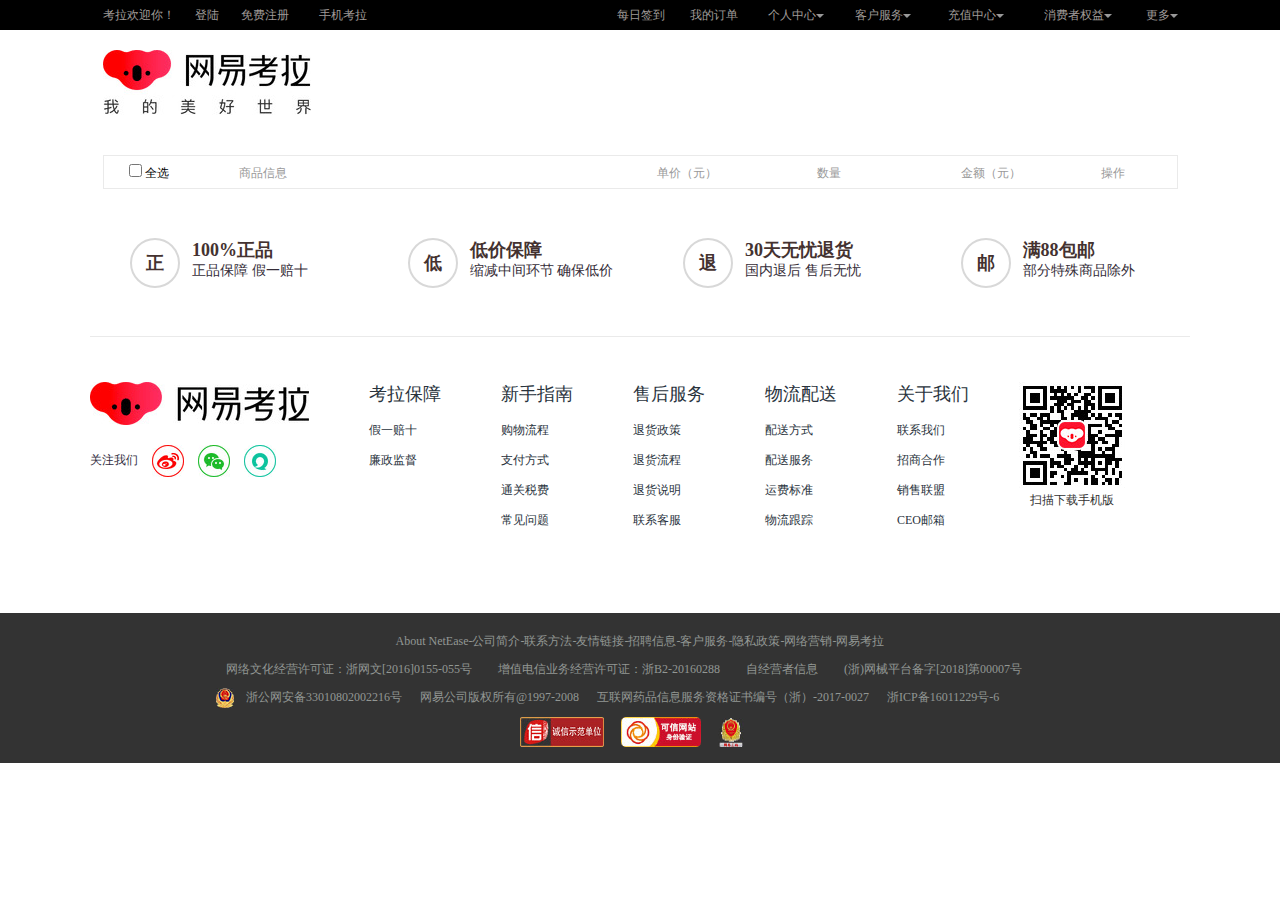
==== car.html @ d9c8d48c "详情页基本样式完成，购物车开始" ====
<!DOCTYPE html>
<html lang="en">
<head>
    <meta charset="UTF-8">
    <meta name="viewport" content="width=device-width, initial-scale=1.0">
    <meta http-equiv="X-UA-Compatible" content="ie=edge">
    <link rel="stylesheet" type="text/css" href="css/car.css">
    <link rel="stylesheet" type="text/css" href="css/public.css">
    <script src="js/jquery.js"></script>
    <title>Document</title>
</head>
<body>
    <div class="box">
        <!--头部上-->
        <div class="header_top">
            <div class="header_top1 header_control">
                <ul>
                    <li><a href="#">考拉欢迎你！</a></li>
                    <li><a href="login.html">登陆</a></li>
                    <li><a href="register.html">免费注册</a></li>
                    <li><a href="#">手机考拉</a></li>
                </ul>
                <ol>
                    <li><a href="#">每日签到</a></li>
                    <li><a href="#">我的订单</a></li>
                    <li><a href="#">个人中心<img src="img/img_03.png"></a></li>
                    <li><a href="#">客户服务<img src="img/img_03.png"></a></li>
                    <li><a href="#">充值中心<img src="img/img_03.png"></a></li>
                    <li><a href="#">消费者权益<img src="img/img_03.png"></a></li>
                    <li><a href="#">更多<img src="img/img_03.png"></a></li>
                </ol>
            </div>
        </div>
        <!--log-->
        <div class="header_control log">
            <a href="#">
                <img src="img/img_07.png">
            </a>
        </div>
        <!--我的购物车-->
        <div class="car header_control">
            <div class="car_o">
                <ul>
                    <li><input type="checkbox" value=""> 全选</li>
                    <li>商品信息</li>
                    <li>单价（元）</li>
                    <li>数量</li>
                    <li>金额（元）</li>
                    <li>操作</li>
                </ul>
                <div class="car_t"></div>
            </div>
        </div>
    </div>
    <!--底部内容-->
    <footer>
        <div class="footer_top">
            <div class="safeguard sg_control">
                <ul>
                    <li>正</li>
                    <li><span>100%正品</span><p>正品保障 假一赔十</p></li>
                </ul>
                <ul>
                    <li>低</li>
                    <li><span>低价保障</span><p>缩减中间环节 确保低价</p></li>
                </ul>
                <ul>
                    <li>退</li>
                    <li><span>30天无忧退货</span><p>国内退后 售后无忧</p></li>
                </ul>
                <ul>
                    <li>邮</li>
                    <li><span>满88包邮</span><p>部分特殊商品除外</p></li>
                </ul>
            </div>
            <div class="c_line c_line_control"></div>
            <div class="service footer_control">
               <div class="service_left">
                   <a href="#"><img src="img/img_70.png"></a>
                   <p>关注我们<a href="#"><img src="img/icon_03.png"><img src="img/icon_05.png"><img src="img/icon_07.png"></a></p>
               </div>
                <ul>
                    <h3>考拉保障</h3>
                    <li><a href="#">假一赔十</a></li>
                    <li><a href="#">廉政监督</a></li>
                </ul>
                <ul>
                    <h3>新手指南</h3>
                    <li><a href="#">购物流程</a></li>
                    <li><a href="#">支付方式</a></li>
                    <li><a href="#">通关税费</a></li>
                    <li><a href="#">常见问题</a></li>
                </ul>
                <ul>
                    <h3>售后服务</h3>
                    <li><a href="#">退货政策</a></li>
                    <li><a href="#">退货流程</a></li>
                    <li><a href="#">退货说明</a></li>
                    <li><a href="#">联系客服</a></li>
                </ul>
                <ul>
                    <h3>物流配送</h3>
                    <li><a href="#">配送方式</a></li>
                    <li><a href="#">配送服务</a></li>
                    <li><a href="#">运费标准</a></li>
                    <li><a href="#">物流跟踪</a></li>
                </ul>
                <ul>
                    <h3>关于我们</h3>
                    <li><a href="#">联系我们</a></li>
                    <li><a href="#">招商合作</a></li>
                    <li><a href="#">销售联盟</a></li>
                    <li><a href="#">CEO邮箱</a></li>
                </ul>
                <div class="service_right">
                    <img src="img/img_73.png">
                    <p>扫描下载手机版</p>
                </div>
            </div>
        </div>
        <div class="footer_bottom">
            <div class="footer_bottom_control">
                <p><a>About NetEase</a>-<a>公司简介</a>-<a>联系方法</a>-<a>友情链接</a>-<a>招聘信息</a>-<a>客户服务</a>-<a>隐私政策</a>-<a>网络营销</a>-<a>网易考拉</a></p>
                <p>网络文化经营许可证：浙网文[2016]0155-055号<span>增值电信业务经营许可证：浙B2-20160288</span><span>自经营者信息</span><span>(浙)网械平台备字[2018]第00007号</span></p>
                <p><img src="img/img_78.png">浙公网安备33010802002216号<span>网易公司版权所有@1997-2008<span>互联网药品信息服务资格证书编号（浙）-2017-0027<span>浙ICP备16011229号-6</span></p>
                <p><img src="img/img_82.png"><img src="img/img_84.png"><img src="img/img_86.png"></p>
            </div>
        </div>
</footer>
</body>
</html>
---- css/car.css ----
/*头部控制中心*/
.header_control{
    width: 1075px;
    margin: 0 auto;
}

/*头部上部分盒子*/
.header_top{
    width: 100%;
    height: 30px;
    background: black;
}
/*头部上部分内容*/
.header_top1{
    display: flex;
    height: 100%;
    justify-content: space-between;
}
.header_top1 ul,ol{
    display: flex;
    height: 100%;
    align-items: center;
}
.header_top1 li a{
    font-size: 12px;
    color: #9f9a97;
}
.header_top1 li a:hover{color: #fe1f34;}
.header_top1 ul li:nth-child(2){
    padding-left: 20px;
    padding-right: 22px;
}
.header_top1 ul li:nth-child(4){
    padding-left: 30px;
}
.header_top1 ol li:nth-child(2){
    padding-left: 25px;
    padding-right: 30px;
}
.header_top1 ol li:nth-child(3){
    padding-right: 31px;
}
.header_top1 ol li:nth-child(4){
    padding-right: 37px;
}
.header_top1 ol li:nth-child(5){
    padding-right: 40px;
}
.header_top1 ol li:nth-child(6){
    padding-right: 34px;
}

/*log*/
.log{padding-top: 20px;padding-bottom: 40px;}


.car .car_o ul{width: 100%;border: 1px solid #eaeaea;line-height: 34px;height: 34px;}
.car .car_o ul li{font-size: 12px;color: #999999;}
.car .car_o ul li:nth-child(1){margin-left: 25px;float: left;color: black;}
.car .car_o ul li:nth-child(2){margin-left: 70px;float: left;}
.car .car_o ul li:nth-child(3){margin-left: 370px;float: left;}
.car .car_o ul li:nth-child(4){margin-left: 100px;float: left;}
.car .car_o ul li:nth-child(5){margin-left: 120px;float: left;}
.car .car_o ul li:nth-child(6){margin-left: 80px;float: left;}






/*底部控制*/
.sg_control{width: 1100px;margin: 0 auto;}
.footer_control{width: 1100px;margin: 0 auto;}
/*底部*/
footer{background: white;}
.safeguard{height: 146px;display: flex;align-items: center;}
.safeguard ul{display: flex;}
.safeguard ul:nth-child(1){margin-left: 40px;}
.safeguard ul:nth-child(2){margin-left: 100px;}
.safeguard ul:nth-child(3){margin-left: 70px;}
.safeguard ul:nth-child(4){margin-left: 100px;}
.safeguard ul li:nth-child(1){width: 50px;height: 50px;border: 2px solid #d8d8d8;border-radius: 50%;text-align: center;
line-height: 47px;font-size: 18px;font-weight: 700;color: #443230;}
.safeguard ul li:nth-child(2){margin-left: 12px;}
.safeguard ul li:nth-child(2) span{font-size: 18px;font-weight: 700;color: #443230;}
.safeguard ul li:nth-child(2) p{font-size: 14px;color: #342c37;}

.c_line_control{width: 1100px;margin: 0 auto;}
footer .c_line{border-top: 1px solid #eaeaea;}

.service{padding-top: 45px;padding-bottom: 78px;display: flex;}
.service_left p{font-size: 12px;color: #312d3e;margin-top: 20px;}
.service_left p a img{margin-left: 14px;}
.service ul{margin-left: 60px;}
.service ul li:nth-child(2){margin-top: 9px;}
.service ul h3{color: #29333d;font-size: 18px;}
.service ul li a{font-size: 12px;color: #29333d;}
.service ul li{line-height: 29px;}
.service_right{margin-left: 50px;}
.service_right p{text-align: center;font-size: 12px;line-height: 24px;}
.footer_bottom{height: 150px;width: 100%;background: #333333;}
.footer_bottom_control{width: 848px;margin: 0 auto;padding-top: 14px;}
.footer_bottom_control p{font-size: 12px;color: #929793;line-height: 28px;}
.footer_bottom_control p a{font-size: 12px;color: #929793;}
.footer_bottom_control p:nth-child(1){text-align: center;}
.footer_bottom_control p:nth-child(2){margin-left: 10px;}
.footer_bottom_control p:nth-child(2) span{margin-left: 26px;}
.footer_bottom_control p:nth-child(3) img{margin-right: 12px;}
.footer_bottom_control p:nth-child(3) span{margin-left: 18px;}
.footer_bottom_control p:nth-child(4){display: flex;justify-content: center;margin-top: 6px;}
.footer_bottom_control p:nth-child(4) img{margin-right: 17px;}
---- css/public.css ----
/*公共样式--开始*/
html, body, div,header,main,footer, ul, li, h1, h2, h3, h4, h5, h6, p, dl, dt, dd, ol, form, input, textarea, th, td, select {
    margin: 0;
    padding: 0;
}
*{box-sizing: border-box;}
html, body {
    min-height: 100%;
}

body {
    font-family: "Microsoft YaHei";
    font-size:14px;
    color:#333;
}
h1, h2, h3, h4, h5, h6{font-weight:normal;}
ul,ol {
    list-style: none;
}

img {
    border: none;
    vertical-align: middle;
}

a {
    text-decoration: none;
    color: #232323;
}

table {
    border-collapse: collapse;
    table-layout: fixed;
}

input, textarea {
    outline: none;
    border: none;
}

textarea {
    resize: none;
    overflow: auto;
}

.clearfix {
    zoom: 1;
}

.clearfix:after {
    content: ".";
    width: 0;
    height: 0;
    visibility: hidden;
    display: block;
    clear: both;
    overflow:hidden;
}

.fl {
    float: left
}

.fr {
    float: right
}

.tl {
    text-align: left;
}

.tc {
    text-align: center
}

.tr {
    text-align: right;
}

.ellipse {
    overflow: hidden;
    text-overflow: ellipsis;
    white-space: nowrap;
}
.inline{
    display: inline-block;
    *display: inline;
    *zoom: 1;
}
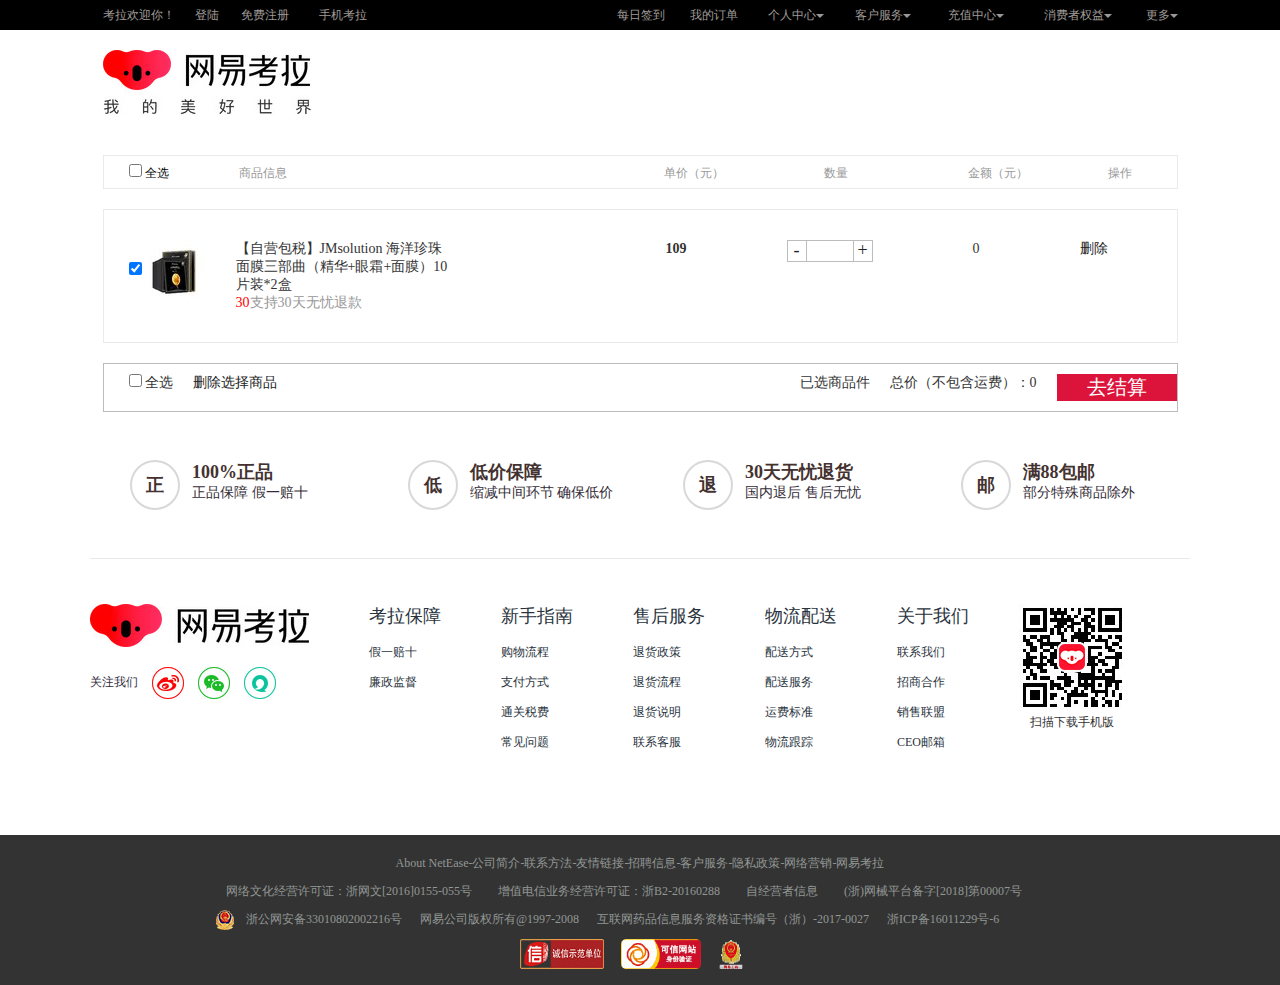
==== commit fb031a3b: "基本功能完成" ====
--- a/car.html
+++ b/car.html
@@ -48,7 +48,27 @@
                     <li>金额（元）</li>
                     <li>操作</li>
                 </ul>
-                <div class="car_t"></div>
+            </div>
+            <div class="car_m">
+                <ul>
+                    <li><input type="checkbox" value="" checked="checked"><a href="details.html"><img src="img/xq5.jpg"></a></li>
+                    <li><span>【自营包税】JMsolution 海洋珍珠面膜三部曲（精华+眼霜+面膜）10片装*2盒</span><p><e>30</e>支持30天无忧退款</p></li>
+                    <li>109</li>
+                    <li><a href="#none" class="subtract">-</a><input type="text" id="vl" value="" class="vl" maxlength="2" oninput = "value=value.replace(/[^\d]/g,'')"><a href="#none" class="add">+</a></li>
+                    <li class="money">109</li>
+                    <li><a href="#none" class="rm">删除</a></li>
+                </ul>
+            </div>
+            <div class="total_price">
+                <div class="total_price_l"><input type="checkbox"> 全选<a href="#">删除选择商品</a></div>
+                <div class="total_price_r">
+                    <ul>
+                        <li>已选商品<span class="gross">1</span>件</li>
+                        <li>总价（不包含运费）：<span class="total_value">￥109</span></li>
+                        <li><a href="#">去结算</a></li>
+                    </ul>
+                </div>
+                <script src="js/car.js"></script>
             </div>
         </div>
     </div>
--- a/css/car.css
+++ b/css/car.css
@@ -57,11 +57,37 @@
 .car .car_o ul{width: 100%;border: 1px solid #eaeaea;line-height: 34px;height: 34px;}
 .car .car_o ul li{font-size: 12px;color: #999999;}
 .car .car_o ul li:nth-child(1){margin-left: 25px;float: left;color: black;}
-.car .car_o ul li:nth-child(2){margin-left: 70px;float: left;}
-.car .car_o ul li:nth-child(3){margin-left: 370px;float: left;}
+.car .car_o ul li:nth-child(2){margin-left: 70px;float: left;width: 215px;}
+.car .car_o ul li:nth-child(3){margin-left: 210px;float: left;}
 .car .car_o ul li:nth-child(4){margin-left: 100px;float: left;}
 .car .car_o ul li:nth-child(5){margin-left: 120px;float: left;}
 .car .car_o ul li:nth-child(6){margin-left: 80px;float: left;}
+
+.car .car_m{margin-top: 20px;border: 1px solid #eaeaea;line-height: 18px;padding: 30px 0 30px 25px;}
+.car .car_m ul{display: flex;}
+.car .car_m ul li{color: #333333;}
+.car .car_m ul li:nth-child(2){margin-left: 30px;float: left;width: 220px;}
+.car .car_m ul li:nth-child(2) p{color: #999999;}
+.car .car_m ul li:nth-child(2) e{color:red;}
+.car .car_m ul li:nth-child(3){margin-left: 210px;font-size: 14px;font-weight:bold;}
+.car .car_m ul li:nth-child(4){width:86px;height: 22px;border: 1px solid #bcbcbc;padding: 0;
+    display: flex;border-left: 0;border-right: 0;margin-left: 100px;}
+.car .car_m ul li:nth-child(4) a{display: block;width: 20px;height: 20px;border: 1px solid #bcbcbc;text-align: center;
+    font-size: 18px;border-top: 0;border-bottom: 0;}
+.car .car_m ul li:nth-child(4) input{width: 46px;height: 18px;text-align: center;}
+.car .car_m ul li:nth-child(5){margin-left: 100px;}
+.car .car_m ul li:nth-child(6){margin-left: 100px;}
+
+.car .total_price{padding: 10px 0 10px 25px;display: flex;justify-content: space-between;
+    border: 1px solid#bcbcbc;margin-top: 20px;}
+.car .total_price .total_price_l a{margin-left: 20px;}
+.car .total_price .total_price_r ul{display: flex;}
+.car .total_price .total_price_r ul li:nth-child(2){margin-left: 20px;}
+.car .total_price .total_price_r ul li:nth-child(3){width: 120px;background: crimson;font-size: 20px;
+text-align: center;margin-left: 20px;}
+.car .total_price .total_price_r ul li:nth-child(3) a{color: white;}
+
+
 
 
 
